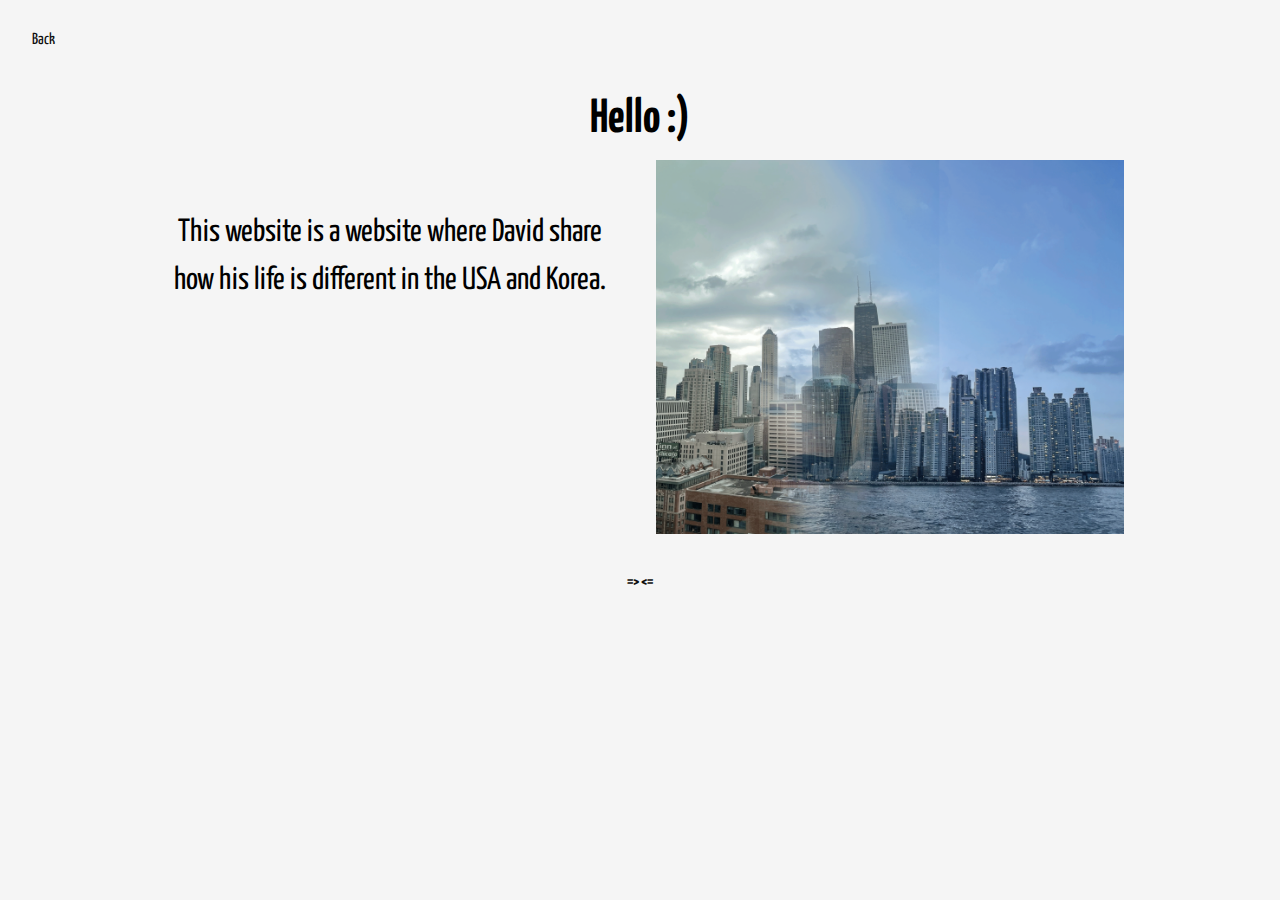
==== Korea-USA/About/index.html @ 077dbd19 "project1" ====
<!DOCTYPE html>
<html lang="en">
<head>
    <meta charset="UTF-8">
    <meta http-equiv="X-UA-Compatible" content="IE=edge">
    <meta name="viewport" content="width=device-width, initial-scale=1.0">
    <link rel="preconnect" href="https://fonts.googleapis.com">
    <link rel="preconnect" href="https://fonts.gstatic.com" crossorigin>
    <link href="https://fonts.googleapis.com/css2?family=Yanone+Kaffeesatz&display=swap" rel="stylesheet">
    <link rel="stylesheet" href="style.css">
    <title>Kyo_te:Artist Statement</title>
</head>
<body>
    <header>
        <nav>
            <ul>
                <a href="../index.html">Back</a>
            </ul>
        </nav>
        <br> 
     </header>
     <h1 class="page-title"> Hello :)</h1>  
     <div class="grid-container">
        <main>
            
            <div class="services-area grid-item-a">
                    <div class="text">
                      
                        <br>
                        This website is a website where David share how his life is different in the USA and Korea.
                        <br>
                    
        
                </div>
             
                
                           
            </div>
        </main>
        
            <img class="portrait grid-item-b" src="../img/k.gif" alt="HELLO">
        
            
    </div>
  
    <footer>
        <div class="info">
            <h2>
            <a href="/mainpage/index.html">
                =>  <=
                </a>
               
            </h2>
        </div>
    </footer>
     
</body>
</html>
---- Korea-USA/About/style.css ----
*{margin: 0; padding:0; box-sizing: border-box;}

:root {
    --main-font-color: hsl(0, 0%, 25%);
    --accent-blue: hsl(242, 31%, 19%);
    --bg-color: hsl(0, 0%, 96%);
}
h1{
    font-size:3rem;
}
body{
    font-family: 'Yanone Kaffeesatz', sans-serif;

    background-color: var(--bg-color);
         
}


header{
    padding:2rem;
    color:var(--main-font-color);
    text-decoration: none;
   
}
a{ 
  color:#0D0D0D;
  text-decoration: none;
  font-size:1rem;
}

.grid-container {
    display: grid;
    grid-template-columns: 1fr 1fr;
    max-width: 1000px;
    margin: 0 auto;
}
.page-title{
    text-align: center;
}

/* 
don't touch */

.portrait {
    width: 100%;
    max-width: 500px;
    padding: 1rem;  
    display:flex;
}

/* box */

.text {
    text-align: center;
    display: flex;
    flex-direction: column;
    padding: 1rem;
    line-height:1.5;
    font-size: 2rem; 
    animation-duration: 5s;
    animation-name: slidein;   
}
  @keyframes slidein {
    from {
      margin-left: 100%;
      width: 300%
    }
  
    to {
      margin-left: 0%;
      width: 100%;
    }
  }


/* /footer */
footer{
    text-align: center;
    color:#002fff;
    position: relative;
    bottom: 0;
    width: 100vw;
    font-size:2rem;
    text-align: center;
    /* background:rgba(102, 102, 102, 0.5); */

}


@media only screen and (max-width: 550px) {
    .grid-container {
        grid-template-columns: 1fr;
    }

    .grid-item-a {
        grid-row: 2 / 3;
    }

    .grid-item-b {
        grid-row: 1 / 2;
    }

    footer {
        position: static;
    }
}
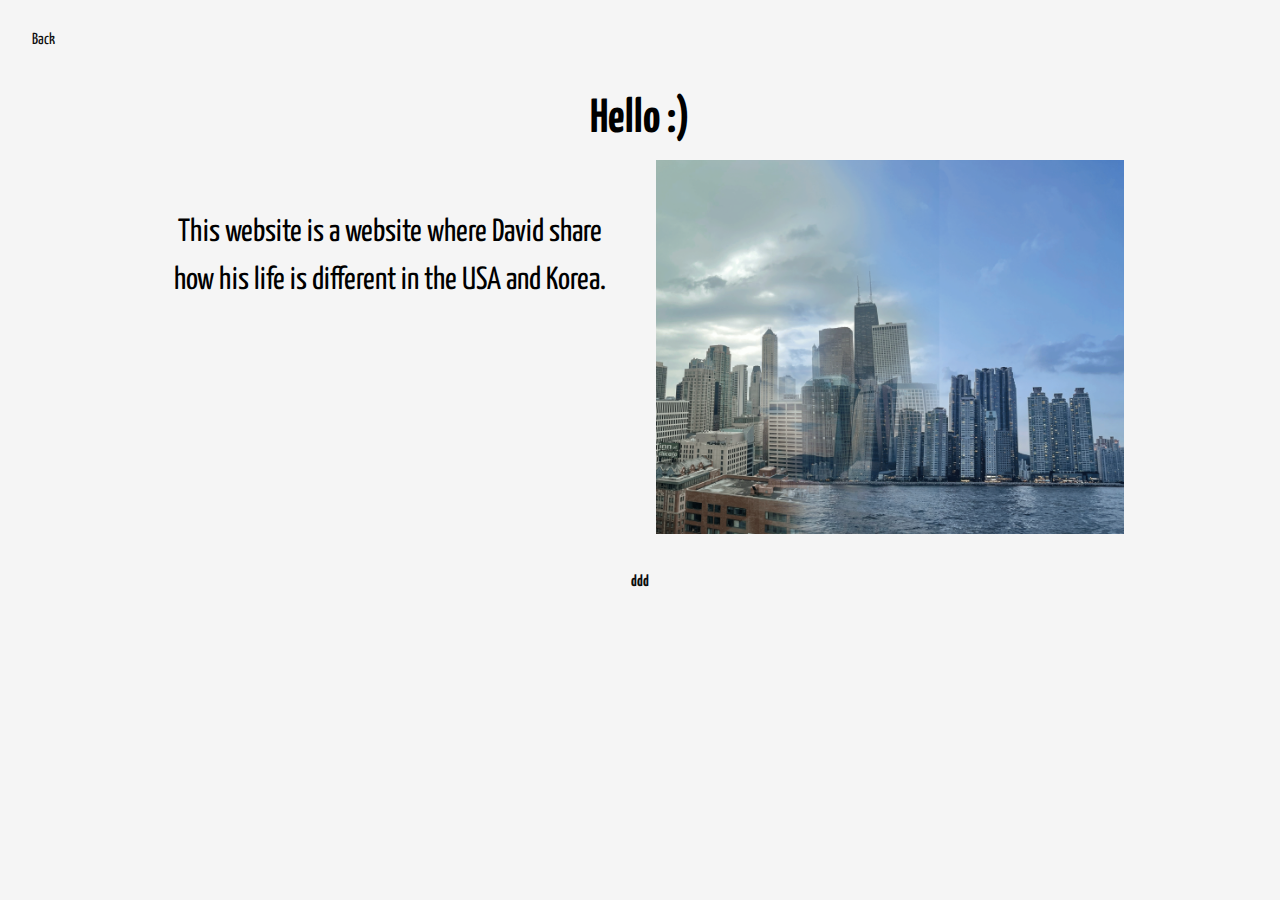
==== commit cfee648e: "3" ====
--- a/Korea-USA/About/index.html
+++ b/Korea-USA/About/index.html
@@ -14,7 +14,7 @@
     <header>
         <nav>
             <ul>
-                <a href="../index.html">Back</a>
+                <a href="../mainpage/index.html">Back</a>
             </ul>
         </nav>
         <br> 
@@ -46,8 +46,8 @@
     <footer>
         <div class="info">
             <h2>
-            <a href="/mainpage/index.html">
-                =>  <=
+            <a href="../mainpage/index.html">
+             ddd
                 </a>
                
             </h2>
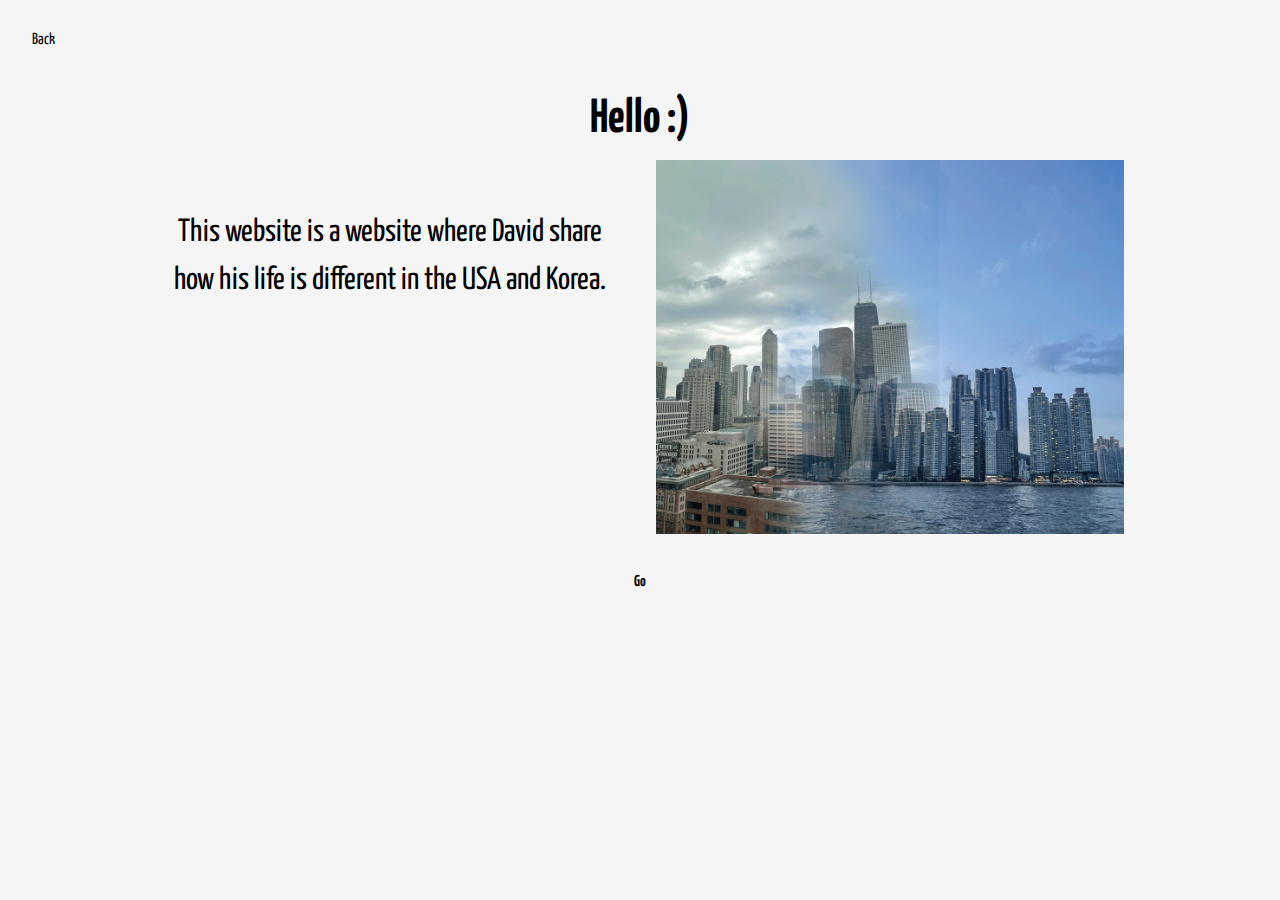
==== commit 6cd7d10c: "4" ====
--- a/Korea-USA/About/index.html
+++ b/Korea-USA/About/index.html
@@ -47,7 +47,7 @@
         <div class="info">
             <h2>
             <a href="../mainpage/index.html">
-             ddd
+             Go
                 </a>
                
             </h2>
